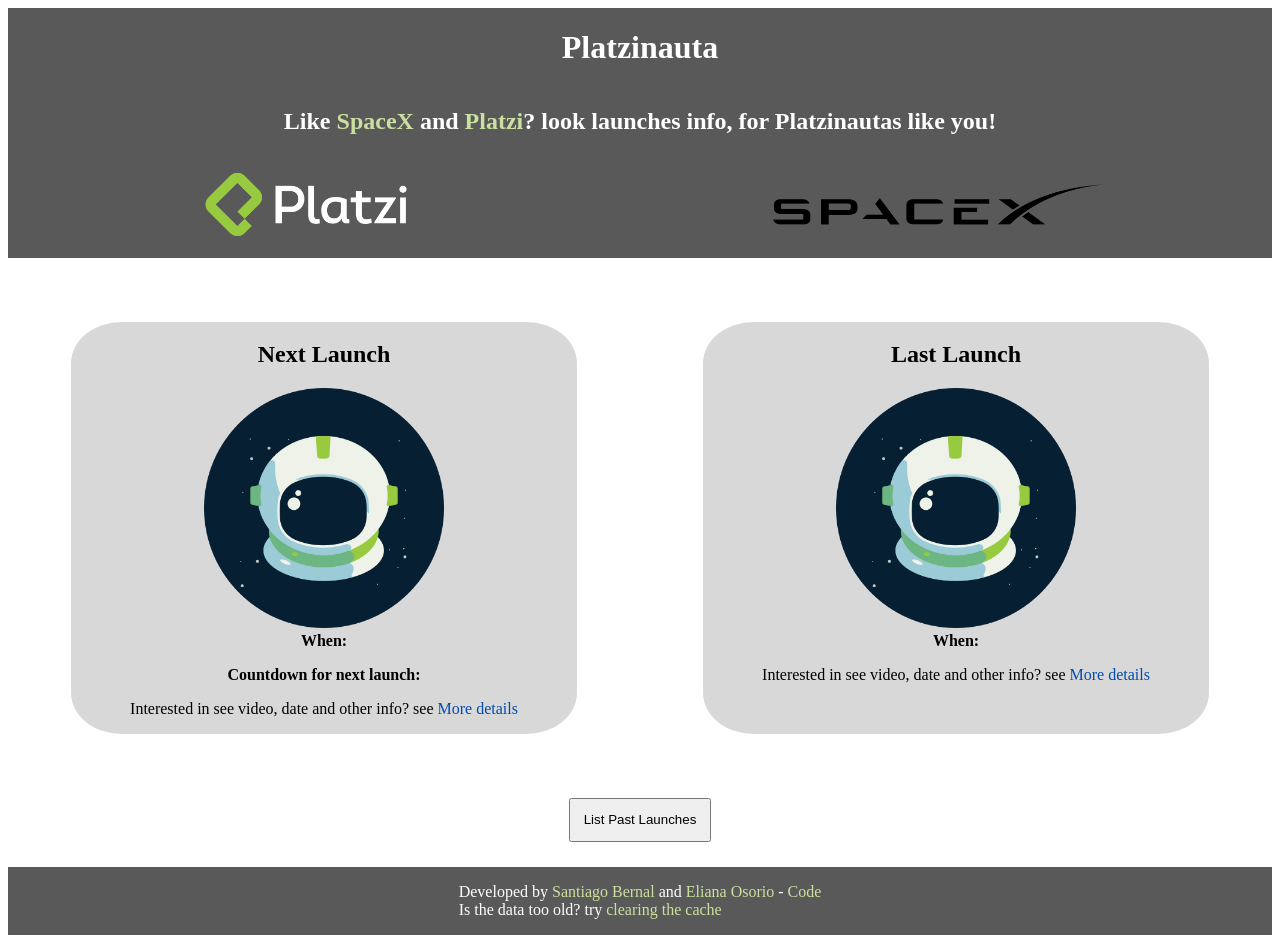
==== index.html @ d83639b2 "first commit" ====
<!DOCTYPE html>
<html lang="en">
<head>
    <meta charset="UTF-8">
    <meta name="viewport" content="width=device-width, initial-scale=1.0">
    <meta name="description" content="Web app to get info about spaceX launches.">
    <meta name="theme-color" content="#97ca3e"/>
    <title>SpaceX Platzi</title>
    <link rel="icon" href="img/favicon.ico" type="image/x-icon" />
    <link rel="apple-touch-icon" href="img/AppImages/ios/192.png">
    <style>
        header {
            background-color: #595959;
            color: white;
            width:100%;
        }
        header img{
            max-width: 100%;
            height: auto;
        }
        #headerone{
            display: flex;
            flex-direction: column;
            align-items: center;
            padding-bottom: 0%;
        }
        #headertwo{
            display: flex;
            width: 100%;
            justify-content: space-around;
            align-items: center;
        }
        
        .card{
            display: flex;
            width: 50%;
            justify-content: center;
            background-color: #9191915b;
            border-radius: 10%;
            margin: 5%;
        }
        .card-container{
            display:block;
            text-align: center;
        }
        
        .row{
            display: flex;
            justify-content: center;
        }
        #btn-one{
            width: 100%;
            display: flex;
            justify-content: center;
            margin-bottom: 2%;
        }
        button{
            padding: 1%;
        }
        footer {
            background-color: #595959;
            color: white;
            display: flex;
            justify-content: center;
        }
        .header {
            display: inline;
        }
    
        .links:link {
            color: #C9E09E;
            background-color: transparent;
            text-decoration: none;
        }
        .featured-launches-links {
            color: #004BAD;
            background-color: transparent;
            text-decoration: none;
        }
        .past-launches {
            display: flex;
            flex-wrap: wrap;
            flex-direction: row;
            justify-content: center;
            align-items: center;
        }
        .launch-title-card {
        margin: 1%;
        padding: 1%;
        border-radius: 1em;
        background-color: #cdcbcb88;
        }
        .hide {
            display: none;
        }

        @media (max-width: 751px) {

        #headerone{
            display: flex;
            flex-direction: column;
            text-align: center;
        }
        .row{
            display: flex;
            flex-direction: column;
            align-items: center;
        }
        .card{
            width: 90%;
        } 
        
        }


    </style>
    <link rel="manifest" href="manifest.json">
</head>
<body>
    <header>
        <div id="headerone">
        <h1 class="header">Platzinauta</h1>
        <div class="description">
            <h2>Like <a class="links" href="https://spacex.com" target="_blank">SpaceX</a> and <a class="links"  href="https://platzi.com/" target="_blank">Platzi</a>? look launches info, for Platzinautas like you!</h2>
        </div>
        </div>
        <div id="headertwo">
        <div id="logo1" class="pruebas"> <img class="header" src="img/platzi-logo.png" width="258px" height="100px" alt="Platzi logo">
        </div>
        <div id="logo2" class="pruebas"> <img class="header" src="img/SpaceX_logo_black.svg.png" width="332px" height="41px" alt="SpaceX logo">
        </div>
        </div>
        
    </header>
    <section>
        <div class="container">
            <div class="row">
                <div class="col-sm-3"></div>
                <div id="upcoming" class="card">
                    <div id="upcoming-container" class="card-container">
                        <h2>Next Launch</h2>
                        <div id="title-upcoming-container">
                            <h3 id="title-upcoming"></h3>
                        </div>
                        <div id="img-upcoming-container">
                            <img id="img-upcoming" src="img/astronauta.png" width="60%" height="60%" alt="mission logo" />
                        </div>
                        <div id="date-upcoming-container">
                            <span><strong>When:</strong></span>
                            <p id="date-upcoming"></p>
                        </div>
                        <div id="countdown-upcoming-container">
                            <span><strong>Countdown for next launch:</strong></span>
                            <p id="countdown-upcoming"></p>
                        </div>
                        <p>Interested in see video, date and other info? see <a class="featured-launches-links" href="" id="more-upcoming">More details</a></p>
                    </div>
                </div>

                <div id="latest" class="card">
                    <div id="latest-container" class="card-container">
                        <h2>Last Launch</h2>
                        <div id="title-latest-container">
                            <h3 id="title-latest"></h3>
                        </div>
                        <div id="img-latest-container">
                            <img id="img-latest" src="img/astronauta.png" width="60%" height="60%" alt="mission logo" />
                        </div>
                        <div id="date-latest-container">
                            <span><strong>When:</strong></span>
                            <p id="date-latest"></p>
                        </div>
                        <p>Interested in see video, date and other info? see <a class="featured-launches-links" href="" id="more-latest">More details</a></p>
                    </div>
                </div>
                <div class="col-sm-3"></div>
            </div>
                <div id="btn-one">
                    <button id="past-launches-title" class="btn btn-secondary">List Past Launches</button>
                </div>    
            <div class="hide" id="past-launches-container">
                <div id="past-launches" class="past-launches btnlaunches"></div>
            </div>
        </div>
    </section>
    <footer>
        <p>Developed by <a class="links" href="https://sb.js.org/">Santiago Bernal</a> and <a class="links" href="https://github.com/monocuka">Eliana Osorio</a> - <a class="links" href="https://github.com/santiaguf/spacex-platzi" target="_blank">Code</a>  <br> Is the data too old? try <a id="clear-cache" class="links" href="#">clearing the cache</a></p>
    </footer>
    <script defer type="module" src="js/launches.js"></script>
    <script defer type="text/javascript">
        const clearcache = document.getElementById('clear-cache');
        clearcache.addEventListener('click', () => {
            localStorage.clear();
            window.location.reload();
        });

        const btnListPastLaunches = document.getElementById("past-launches-title");
        btnListPastLaunches.addEventListener("click", () => {
            const pastLaunches = document.getElementById("past-launches-container");
            pastLaunches.classList.remove("hide");
        });

        if ("serviceWorker" in navigator) {
            window.addEventListener("load", function() {
                navigator.serviceWorker
                .register("/serviceWorker.js")
                .then(res => console.log("service worker registered"))
                .catch(err => console.log("service worker not registered", err))
        })
        }
    </script>
</body>
</html>
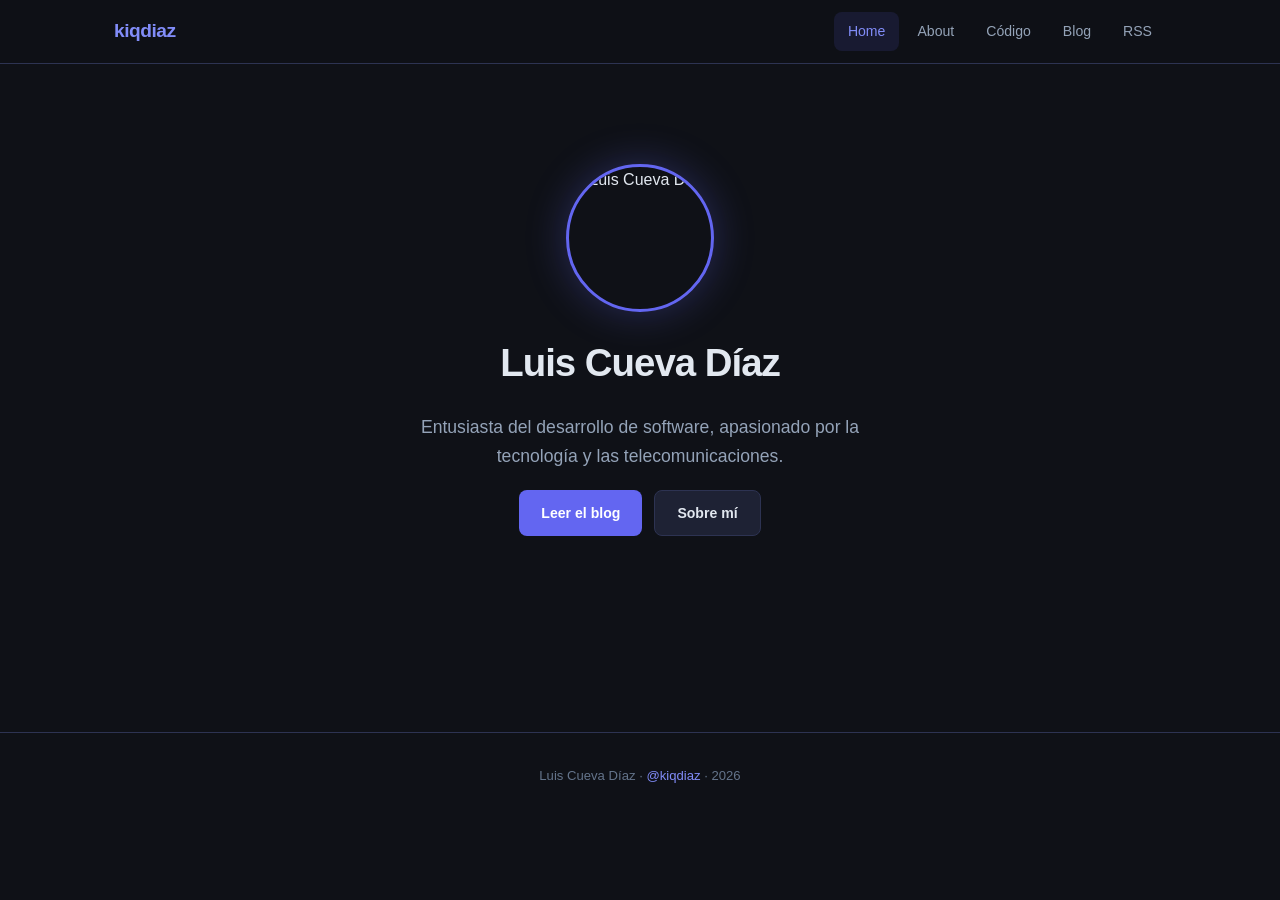
==== commit 5ffebb15: "Sitio personal: blog, about, código y RSS feed Co-Authored-By: Claude Sonnet 4.6 <noreply@anthropic." ====
--- a/index.html
+++ b/index.html
@@ -1,213 +1,226 @@
 <!DOCTYPE html>
-<html lang="en">
+<html lang="es">
 <head>
-    <meta charset="UTF-8">
-    <meta name="viewport" content="width=device-width, initial-scale=1.0">
-    <meta name="description" content="Web app to get info about spaceX launches.">
-    <meta name="theme-color" content="#97ca3e"/>
-    <title>SpaceX Platzi</title>
-    <link rel="icon" href="img/favicon.ico" type="image/x-icon" />
-    <link rel="apple-touch-icon" href="img/AppImages/ios/192.png">
-    <style>
-        header {
-            background-color: #595959;
-            color: white;
-            width:100%;
-        }
-        header img{
-            max-width: 100%;
-            height: auto;
-        }
-        #headerone{
-            display: flex;
-            flex-direction: column;
-            align-items: center;
-            padding-bottom: 0%;
-        }
-        #headertwo{
-            display: flex;
-            width: 100%;
-            justify-content: space-around;
-            align-items: center;
-        }
-        
-        .card{
-            display: flex;
-            width: 50%;
-            justify-content: center;
-            background-color: #9191915b;
-            border-radius: 10%;
-            margin: 5%;
-        }
-        .card-container{
-            display:block;
-            text-align: center;
-        }
-        
-        .row{
-            display: flex;
-            justify-content: center;
-        }
-        #btn-one{
-            width: 100%;
-            display: flex;
-            justify-content: center;
-            margin-bottom: 2%;
-        }
-        button{
-            padding: 1%;
-        }
-        footer {
-            background-color: #595959;
-            color: white;
-            display: flex;
-            justify-content: center;
-        }
-        .header {
-            display: inline;
-        }
-    
-        .links:link {
-            color: #C9E09E;
-            background-color: transparent;
-            text-decoration: none;
-        }
-        .featured-launches-links {
-            color: #004BAD;
-            background-color: transparent;
-            text-decoration: none;
-        }
-        .past-launches {
-            display: flex;
-            flex-wrap: wrap;
-            flex-direction: row;
-            justify-content: center;
-            align-items: center;
-        }
-        .launch-title-card {
-        margin: 1%;
-        padding: 1%;
-        border-radius: 1em;
-        background-color: #cdcbcb88;
-        }
-        .hide {
-            display: none;
-        }
-
-        @media (max-width: 751px) {
-
-        #headerone{
-            display: flex;
-            flex-direction: column;
-            text-align: center;
-        }
-        .row{
-            display: flex;
-            flex-direction: column;
-            align-items: center;
-        }
-        .card{
-            width: 90%;
-        } 
-        
-        }
-
-
-    </style>
-    <link rel="manifest" href="manifest.json">
+  <meta charset="UTF-8">
+  <meta name="viewport" content="width=device-width, initial-scale=1.0">
+  <meta name="description" content="Luis Cueva Díaz — Entusiasta del desarrollo de software y telecomunicaciones">
+  <title>Luis Cueva Díaz · kiqdiaz</title>
+  <link rel="stylesheet" href="css/styles.css">
+  <link rel="alternate" type="application/rss+xml" title="Blog · kiqdiaz" href="rss.xml">
 </head>
 <body>
-    <header>
-        <div id="headerone">
-        <h1 class="header">Platzinauta</h1>
-        <div class="description">
-            <h2>Like <a class="links" href="https://spacex.com" target="_blank">SpaceX</a> and <a class="links"  href="https://platzi.com/" target="_blank">Platzi</a>? look launches info, for Platzinautas like you!</h2>
-        </div>
-        </div>
-        <div id="headertwo">
-        <div id="logo1" class="pruebas"> <img class="header" src="img/platzi-logo.png" width="258px" height="100px" alt="Platzi logo">
-        </div>
-        <div id="logo2" class="pruebas"> <img class="header" src="img/SpaceX_logo_black.svg.png" width="332px" height="41px" alt="SpaceX logo">
-        </div>
-        </div>
-        
-    </header>
-    <section>
-        <div class="container">
-            <div class="row">
-                <div class="col-sm-3"></div>
-                <div id="upcoming" class="card">
-                    <div id="upcoming-container" class="card-container">
-                        <h2>Next Launch</h2>
-                        <div id="title-upcoming-container">
-                            <h3 id="title-upcoming"></h3>
-                        </div>
-                        <div id="img-upcoming-container">
-                            <img id="img-upcoming" src="img/astronauta.png" width="60%" height="60%" alt="mission logo" />
-                        </div>
-                        <div id="date-upcoming-container">
-                            <span><strong>When:</strong></span>
-                            <p id="date-upcoming"></p>
-                        </div>
-                        <div id="countdown-upcoming-container">
-                            <span><strong>Countdown for next launch:</strong></span>
-                            <p id="countdown-upcoming"></p>
-                        </div>
-                        <p>Interested in see video, date and other info? see <a class="featured-launches-links" href="" id="more-upcoming">More details</a></p>
-                    </div>
-                </div>
-
-                <div id="latest" class="card">
-                    <div id="latest-container" class="card-container">
-                        <h2>Last Launch</h2>
-                        <div id="title-latest-container">
-                            <h3 id="title-latest"></h3>
-                        </div>
-                        <div id="img-latest-container">
-                            <img id="img-latest" src="img/astronauta.png" width="60%" height="60%" alt="mission logo" />
-                        </div>
-                        <div id="date-latest-container">
-                            <span><strong>When:</strong></span>
-                            <p id="date-latest"></p>
-                        </div>
-                        <p>Interested in see video, date and other info? see <a class="featured-launches-links" href="" id="more-latest">More details</a></p>
-                    </div>
-                </div>
-                <div class="col-sm-3"></div>
+
+  <header>
+    <nav>
+      <a href="#" class="nav-brand" data-section="home">kiqdiaz</a>
+      <div class="nav-links" id="navLinks">
+        <a href="#" class="nav-link active" data-section="home">Home</a>
+        <a href="#" class="nav-link" data-section="about">About</a>
+        <a href="#" class="nav-link" data-section="code">Código</a>
+        <a href="#" class="nav-link" data-section="blog">Blog</a>
+        <a href="#" class="nav-link" data-section="rss">RSS</a>
+      </div>
+      <button class="nav-toggle" id="navToggle" aria-label="Menú">&#9776;</button>
+    </nav>
+  </header>
+
+  <main>
+
+    <!-- ── HOME ── -->
+    <section id="home" class="section active">
+      <div class="home-hero">
+        <img src="https://github.com/kiqdiaz.png" alt="Luis Cueva Díaz" class="avatar">
+        <h1>Luis Cueva Díaz</h1>
+        <p class="home-tagline">
+          Entusiasta del desarrollo de software, apasionado por la tecnología y las telecomunicaciones.
+        </p>
+        <div class="home-cta">
+          <a href="#" class="btn btn-primary" data-section="blog">Leer el blog</a>
+          <a href="#" class="btn btn-secondary" data-section="about">Sobre mí</a>
+        </div>
+      </div>
+    </section>
+
+    <!-- ── ABOUT ── -->
+    <section id="about" class="section">
+      <h2 class="section-title">Sobre mí</h2>
+      <div class="about-content">
+        <div class="card about-card">
+          <p>
+            Soy un entusiasta del desarrollo de software que se desenvuelve profesionalmente
+            en el mundo de las telecomunicaciones. Me interesa la intersección entre
+            redes, infraestructura y el código que las pone a funcionar.
+          </p>
+          <p>
+            Aprendo constantemente, construyo proyectos personales y comparto lo que
+            descubro en el camino. Este blog es una mezcla de experimentos técnicos,
+            guías prácticas y reflexiones sobre tecnología.
+          </p>
+          <p>
+            Cuando no escribo código probablemente estoy leyendo sobre arquitecturas
+            de sistemas, automatización o IA aplicada.
+          </p>
+        </div>
+        <a
+          href="https://www.linkedin.com/in/luis-cueva-d%C3%ADaz-27541357/"
+          target="_blank"
+          rel="noopener noreferrer"
+          class="btn btn-secondary"
+        >
+          <svg width="17" height="17" viewBox="0 0 24 24" fill="currentColor" aria-hidden="true">
+            <path d="M20.447 20.452h-3.554v-5.569c0-1.328-.027-3.037-1.852-3.037-1.853 0-2.136 1.445-2.136 2.939v5.667H9.351V9h3.414v1.561h.046c.477-.9 1.637-1.85 3.37-1.85 3.601 0 4.267 2.37 4.267 5.455v6.286zM5.337 7.433a2.062 2.062 0 0 1-2.063-2.065 2.064 2.064 0 1 1 2.063 2.065zm1.782 13.019H3.555V9h3.564v11.452zM22.225 0H1.771C.792 0 0 .774 0 1.729v20.542C0 23.227.792 24 1.771 24h20.451C23.2 24 24 23.227 24 22.271V1.729C24 .774 23.2 0 22.222 0h.003z"/>
+          </svg>
+          Conectar en LinkedIn
+        </a>
+      </div>
+    </section>
+
+    <!-- ── CÓDIGO ── -->
+    <section id="code" class="section">
+      <h2 class="section-title">Código</h2>
+
+      <div class="code-grid">
+        <a
+          href="https://github.com/kiqdiaz"
+          target="_blank"
+          rel="noopener noreferrer"
+          class="card code-card"
+        >
+          <div class="code-card-icon">
+            <svg width="28" height="28" viewBox="0 0 24 24" fill="currentColor" aria-hidden="true">
+              <path d="M12 .297c-6.63 0-12 5.373-12 12 0 5.303 3.438 9.8 8.205 11.385.6.113.82-.258.82-.577 0-.285-.01-1.04-.015-2.04-3.338.724-4.042-1.61-4.042-1.61C4.422 18.07 3.633 17.7 3.633 17.7c-1.087-.744.084-.729.084-.729 1.205.084 1.838 1.236 1.838 1.236 1.07 1.835 2.809 1.305 3.495.998.108-.776.417-1.305.76-1.605-2.665-.3-5.466-1.332-5.466-5.93 0-1.31.465-2.38 1.235-3.22-.135-.303-.54-1.523.105-3.176 0 0 1.005-.322 3.3 1.23.96-.267 1.98-.399 3-.405 1.02.006 2.04.138 3 .405 2.28-1.552 3.285-1.23 3.285-1.23.645 1.653.24 2.873.12 3.176.765.84 1.23 1.91 1.23 3.22 0 4.61-2.805 5.625-5.475 5.92.42.36.81 1.096.81 2.22 0 1.606-.015 2.896-.015 3.286 0 .315.21.69.825.57C20.565 22.092 24 17.592 24 12.297c0-6.627-5.373-12-12-12"/>
+            </svg>
+          </div>
+          <div>
+            <div class="code-card-title">GitHub</div>
+            <p class="code-card-desc">
+              Proyectos personales, experimentos con Docker, IA y automatizaciones.
+              Aquí vivo cuando programo.
+            </p>
+          </div>
+          <div class="code-card-cta">→ github.com/kiqdiaz</div>
+        </a>
+      </div>
+
+      <div class="readme-ideas">
+        <h3>Ideas para tu perfil de GitHub</h3>
+        <div class="card">
+          <ul>
+            <li>
+              <span>Crea el repo <code>kiqdiaz/kiqdiaz</code> — ese README es tu tarjeta de presentación pública en GitHub</span>
+            </li>
+            <li>
+              <span>Abre con una línea que diga quién eres: <em>"Software enthusiast working in telecom. I build things with Docker and Python."</em></span>
+            </li>
+            <li>
+              <span>Añade badges de tus tecnologías principales (shields.io) y evita listar 30 logos — menos es más</span>
+            </li>
+            <li>
+              <span>Incluye una <strong>GitHub Stats card</strong> con <code>github-readme-stats</code> para mostrar tu actividad</span>
+            </li>
+            <li>
+              <span>Destaca 2-3 proyectos con descripción de una línea y el problema que resuelven</span>
+            </li>
+            <li>
+              <span>Añade una sección <em>"Escribiendo sobre…"</em> con los últimos posts de este blog (automatizable con GitHub Actions)</span>
+            </li>
+            <li>
+              <span>Termina con un link a <code>kiqdiaz.github.io</code> — cierra el círculo entre tu perfil y tu blog</span>
+            </li>
+          </ul>
+        </div>
+      </div>
+    </section>
+
+    <!-- ── BLOG ── -->
+    <section id="blog" class="section">
+      <h2 class="section-title">Blog</h2>
+      <div class="blog-grid">
+
+        <!-- Post 1 — más reciente arriba -->
+        <a href="blog/docker-model-example.html" class="card blog-tile">
+          <div>
+            <span class="blog-tag">Docker · IA</span>
+            <div class="blog-title">Ejecutando modelos de IA localmente con Docker: una guía práctica</div>
+            <div class="blog-excerpt">
+              Docker Model Runner llegó para simplificar cómo corremos LLMs en local. Exploro
+              el proyecto docker-model-example: cómo funciona, qué aprendí y por qué
+              esto cambia la manera en que desarrollo con IA.
             </div>
-                <div id="btn-one">
-                    <button id="past-launches-title" class="btn btn-secondary">List Past Launches</button>
-                </div>    
-            <div class="hide" id="past-launches-container">
-                <div id="past-launches" class="past-launches btnlaunches"></div>
-            </div>
-        </div>
-    </section>
-    <footer>
-        <p>Developed by <a class="links" href="https://sb.js.org/">Santiago Bernal</a> and <a class="links" href="https://github.com/monocuka">Eliana Osorio</a> - <a class="links" href="https://github.com/santiaguf/spacex-platzi" target="_blank">Code</a>  <br> Is the data too old? try <a id="clear-cache" class="links" href="#">clearing the cache</a></p>
-    </footer>
-    <script defer type="module" src="js/launches.js"></script>
-    <script defer type="text/javascript">
-        const clearcache = document.getElementById('clear-cache');
-        clearcache.addEventListener('click', () => {
-            localStorage.clear();
-            window.location.reload();
-        });
-
-        const btnListPastLaunches = document.getElementById("past-launches-title");
-        btnListPastLaunches.addEventListener("click", () => {
-            const pastLaunches = document.getElementById("past-launches-container");
-            pastLaunches.classList.remove("hide");
-        });
-
-        if ("serviceWorker" in navigator) {
-            window.addEventListener("load", function() {
-                navigator.serviceWorker
-                .register("/serviceWorker.js")
-                .then(res => console.log("service worker registered"))
-                .catch(err => console.log("service worker not registered", err))
-        })
-        }
-    </script>
+          </div>
+          <div class="blog-date">Jul 2026</div>
+        </a>
+
+      </div>
+    </section>
+
+    <!-- ── RSS ── -->
+    <section id="rss" class="section">
+      <h2 class="section-title">RSS</h2>
+      <div class="rss-content">
+
+        <div class="rss-feed-box">
+          <div>
+            <div class="label">Feed de este blog</div>
+            <code>https://kiqdiaz.github.io/rss.xml</code>
+          </div>
+          <a href="rss.xml" class="btn btn-secondary">Ver XML</a>
+        </div>
+
+        <div class="card rss-explain">
+          <h3>¿Qué es RSS?</h3>
+          <p>
+            RSS (Really Simple Syndication) es un archivo XML estándar que resume el
+            contenido de un sitio. En lugar de visitar cada blog manualmente, te
+            suscribes una vez y un lector centralizado te trae las actualizaciones.
+          </p>
+
+          <h3>Cómo funciona, paso a paso</h3>
+          <ol>
+            <li>El sitio mantiene un archivo <code>rss.xml</code> con sus últimas publicaciones.</li>
+            <li>Pegas la URL de ese archivo en tu lector RSS favorito.</li>
+            <li>El lector lo consulta periódicamente (cada hora, por ejemplo).</li>
+            <li>Cuando detecta entradas nuevas, las descarga y te las muestra.</li>
+          </ol>
+
+          <h3>Flujo para este blog</h3>
+          <p>
+            Cada vez que publiques un artículo nuevo, actualiza el archivo
+            <code>rss.xml</code> en la raíz del proyecto añadiendo un nuevo
+            <code>&lt;item&gt;</code>. Puedes automatizar ese paso con un script o
+            una GitHub Action.
+          </p>
+
+          <h3>Lectores recomendados</h3>
+          <ul>
+            <li><strong>Feedly</strong> — Web y móvil, el más popular</li>
+            <li><strong>NetNewsWire</strong> — macOS / iOS, nativo y gratuito</li>
+            <li><strong>Reeder</strong> — macOS / iOS, excelente UX</li>
+            <li><strong>Miniflux</strong> — Self-hosted, control total</li>
+          </ul>
+
+          <h3>¿Por qué vale la pena?</h3>
+          <p>
+            RSS es la forma más respetuosa de distribuir contenido: sin algoritmos,
+            sin rastreo, sin redes sociales de por medio. Los lectores más comprometidos
+            siguen blogs por RSS. Es tecnología de los 2000 que sigue siendo relevante
+            porque simplemente funciona bien.
+          </p>
+        </div>
+
+      </div>
+    </section>
+
+  </main>
+
+  <footer>
+    <p>
+      Luis Cueva Díaz ·
+      <a href="https://github.com/kiqdiaz" target="_blank" rel="noopener">@kiqdiaz</a>
+      · 2026
+    </p>
+  </footer>
+
+  <script src="js/main.js"></script>
 </body>
-</html>+</html>
--- a/css/styles.css
+++ b/css/styles.css
@@ -0,0 +1,359 @@
+:root {
+  --bg-primary:    #0f1117;
+  --bg-secondary:  #161b27;
+  --bg-card:       #1e2234;
+  --accent:        #6366f1;
+  --accent-light:  #818cf8;
+  --text-primary:  #e2e8f0;
+  --text-secondary:#94a3b8;
+  --text-muted:    #64748b;
+  --border:        #2d3352;
+  --nav-height:    64px;
+  --radius:        12px;
+  --shadow:        0 4px 24px rgba(0,0,0,.45);
+}
+
+*, *::before, *::after { margin:0; padding:0; box-sizing:border-box; }
+
+body {
+  font-family: -apple-system, BlinkMacSystemFont, 'Segoe UI', Roboto, sans-serif;
+  background: var(--bg-primary);
+  color: var(--text-primary);
+  line-height: 1.6;
+  min-height: 100vh;
+}
+
+/* ─── NAV ─── */
+header {
+  position: fixed;
+  inset: 0 0 auto 0;
+  z-index: 100;
+  height: var(--nav-height);
+  background: rgba(15,17,23,.95);
+  backdrop-filter: blur(10px);
+  border-bottom: 1px solid var(--border);
+}
+
+nav {
+  max-width: 1100px;
+  margin: 0 auto;
+  padding: 0 24px;
+  height: 100%;
+  display: flex;
+  align-items: center;
+  justify-content: space-between;
+}
+
+.nav-brand {
+  font-size: 1.2rem;
+  font-weight: 700;
+  color: var(--accent-light);
+  letter-spacing: -0.5px;
+  text-decoration: none;
+}
+
+.nav-links { display: flex; gap: 4px; }
+
+.nav-link {
+  color: var(--text-secondary);
+  text-decoration: none;
+  padding: 8px 14px;
+  border-radius: 8px;
+  font-size: .88rem;
+  font-weight: 500;
+  transition: all .18s;
+}
+.nav-link:hover { color: var(--text-primary); background: var(--bg-secondary); }
+.nav-link.active { color: var(--accent-light); background: rgba(99,102,241,.12); }
+
+.nav-toggle {
+  display: none;
+  background: none;
+  border: none;
+  color: var(--text-primary);
+  font-size: 1.4rem;
+  cursor: pointer;
+  padding: 8px;
+  line-height: 1;
+}
+
+/* ─── LAYOUT ─── */
+main {
+  max-width: 1100px;
+  margin: 0 auto;
+  padding: calc(var(--nav-height) + 44px) 24px 80px;
+}
+
+.section { display: none; animation: fadeIn .28s ease; }
+.section.active { display: block; }
+
+@keyframes fadeIn {
+  from { opacity:0; transform:translateY(8px); }
+  to   { opacity:1; transform:translateY(0); }
+}
+
+/* ─── SHARED ─── */
+.section-title {
+  font-size: 1.9rem;
+  font-weight: 700;
+  letter-spacing: -.5px;
+  margin-bottom: 32px;
+}
+
+.card {
+  background: var(--bg-card);
+  border: 1px solid var(--border);
+  border-radius: var(--radius);
+  padding: 32px;
+}
+
+.btn {
+  display: inline-flex;
+  align-items: center;
+  gap: 8px;
+  padding: 11px 22px;
+  border-radius: 8px;
+  text-decoration: none;
+  font-weight: 600;
+  font-size: .88rem;
+  transition: all .18s;
+  border: none;
+  cursor: pointer;
+}
+.btn-primary { background: var(--accent); color: #fff; }
+.btn-primary:hover { background: var(--accent-light); transform: translateY(-1px); }
+.btn-secondary {
+  background: var(--bg-card);
+  color: var(--text-primary);
+  border: 1px solid var(--border);
+}
+.btn-secondary:hover { border-color: var(--accent); color: var(--accent-light); }
+
+/* ─── HOME ─── */
+.home-hero {
+  display: flex;
+  flex-direction: column;
+  align-items: center;
+  text-align: center;
+  padding: 56px 0;
+  gap: 20px;
+}
+
+.avatar {
+  width: 148px;
+  height: 148px;
+  border-radius: 50%;
+  object-fit: cover;
+  border: 3px solid var(--accent);
+  box-shadow: 0 0 40px rgba(99,102,241,.3);
+}
+
+.home-hero h1 {
+  font-size: 2.4rem;
+  font-weight: 800;
+  letter-spacing: -1px;
+}
+
+.home-tagline {
+  font-size: 1.1rem;
+  color: var(--text-secondary);
+  max-width: 480px;
+}
+
+.home-cta { display: flex; gap: 12px; flex-wrap: wrap; justify-content: center; }
+
+/* ─── ABOUT ─── */
+.about-content { max-width: 680px; }
+
+.about-card { margin-bottom: 24px; }
+.about-card p {
+  color: var(--text-secondary);
+  margin-bottom: 14px;
+  font-size: 1.02rem;
+  line-height: 1.8;
+}
+.about-card p:last-child { margin-bottom: 0; }
+
+/* ─── CODE ─── */
+.code-grid {
+  display: grid;
+  grid-template-columns: repeat(auto-fit, minmax(280px, 1fr));
+  gap: 20px;
+  margin-bottom: 40px;
+}
+
+.code-card {
+  display: flex;
+  flex-direction: column;
+  gap: 14px;
+  text-decoration: none;
+  transition: all .18s;
+}
+.code-card:hover { border-color: var(--accent); transform: translateY(-2px); box-shadow: var(--shadow); }
+
+.code-card-icon { font-size: 1.8rem; }
+.code-card-title { font-size: 1.15rem; font-weight: 700; color: var(--text-primary); }
+.code-card-desc { color: var(--text-secondary); font-size: .93rem; line-height: 1.7; flex: 1; }
+.code-card-cta { color: var(--accent-light); font-size: .88rem; font-weight: 600; }
+
+.readme-ideas { margin-top: 8px; }
+.readme-ideas h3 {
+  color: var(--text-muted);
+  font-size: .8rem;
+  font-weight: 600;
+  letter-spacing: 1px;
+  text-transform: uppercase;
+  margin-bottom: 16px;
+}
+.readme-ideas ul {
+  list-style: none;
+  display: flex;
+  flex-direction: column;
+  gap: 10px;
+}
+.readme-ideas li {
+  display: flex;
+  align-items: flex-start;
+  gap: 12px;
+  color: var(--text-secondary);
+  font-size: .95rem;
+  line-height: 1.6;
+}
+.readme-ideas li::before {
+  content: '→';
+  color: var(--accent);
+  font-weight: 700;
+  flex-shrink: 0;
+  margin-top: 1px;
+}
+code {
+  color: var(--accent-light);
+  font-family: 'Courier New', monospace;
+  font-size: .88em;
+  background: rgba(99,102,241,.1);
+  padding: 1px 5px;
+  border-radius: 4px;
+}
+
+/* ─── BLOG ─── */
+.blog-grid { display: flex; flex-direction: column; gap: 16px; }
+
+.blog-tile {
+  display: grid;
+  grid-template-columns: 1fr auto;
+  gap: 20px;
+  align-items: start;
+  text-decoration: none;
+  transition: all .18s;
+}
+.blog-tile:hover { border-color: var(--accent); transform: translateX(4px); }
+
+.blog-tag {
+  display: inline-block;
+  font-size: .72rem;
+  font-weight: 600;
+  color: var(--accent-light);
+  background: rgba(99,102,241,.12);
+  padding: 3px 9px;
+  border-radius: 20px;
+  margin-bottom: 10px;
+  letter-spacing: .6px;
+  text-transform: uppercase;
+}
+
+.blog-title {
+  font-size: 1.15rem;
+  font-weight: 700;
+  color: var(--text-primary);
+  margin-bottom: 8px;
+  line-height: 1.4;
+}
+
+.blog-excerpt {
+  color: var(--text-secondary);
+  font-size: .93rem;
+  line-height: 1.65;
+}
+
+.blog-date {
+  color: var(--text-muted);
+  font-size: .82rem;
+  font-weight: 500;
+  white-space: nowrap;
+  padding-top: 4px;
+}
+
+/* ─── RSS ─── */
+.rss-content { max-width: 680px; }
+
+.rss-feed-box {
+  display: flex;
+  align-items: center;
+  justify-content: space-between;
+  gap: 16px;
+  flex-wrap: wrap;
+  background: var(--bg-secondary);
+  border: 1px solid var(--border);
+  border-left: 3px solid var(--accent);
+  border-radius: 8px;
+  padding: 16px 20px;
+  margin-bottom: 28px;
+}
+.rss-feed-box .label { color: var(--text-muted); font-size: .78rem; margin-bottom: 4px; }
+
+.rss-explain { margin-bottom: 0; }
+.rss-explain h3 {
+  color: var(--text-primary);
+  font-size: 1.05rem;
+  font-weight: 600;
+  margin: 24px 0 10px;
+}
+.rss-explain h3:first-child { margin-top: 0; }
+.rss-explain p { color: var(--text-secondary); line-height: 1.8; margin-bottom: 10px; }
+.rss-explain ol, .rss-explain ul {
+  color: var(--text-secondary);
+  padding-left: 20px;
+  line-height: 2;
+}
+
+/* ─── FOOTER ─── */
+footer {
+  text-align: center;
+  color: var(--text-muted);
+  font-size: .82rem;
+  padding: 32px 24px;
+  border-top: 1px solid var(--border);
+  margin-top: 60px;
+}
+footer a { color: var(--accent-light); text-decoration: none; }
+footer a:hover { text-decoration: underline; }
+
+/* ─── RESPONSIVE ─── */
+@media (max-width: 680px) {
+  .nav-links {
+    display: none;
+    position: absolute;
+    top: var(--nav-height);
+    left: 0; right: 0;
+    background: var(--bg-primary);
+    border-bottom: 1px solid var(--border);
+    flex-direction: column;
+    padding: 12px;
+    gap: 2px;
+  }
+  .nav-links.open { display: flex; }
+  .nav-toggle { display: block; }
+
+  main { padding: calc(var(--nav-height) + 24px) 16px 60px; }
+
+  .home-hero { padding: 36px 0; }
+  .home-hero h1 { font-size: 1.75rem; }
+  .avatar { width: 110px; height: 110px; }
+
+  .section-title { font-size: 1.5rem; }
+
+  .blog-tile { grid-template-columns: 1fr; }
+  .blog-date { order: -1; }
+
+  .rss-feed-box { flex-direction: column; align-items: flex-start; }
+}
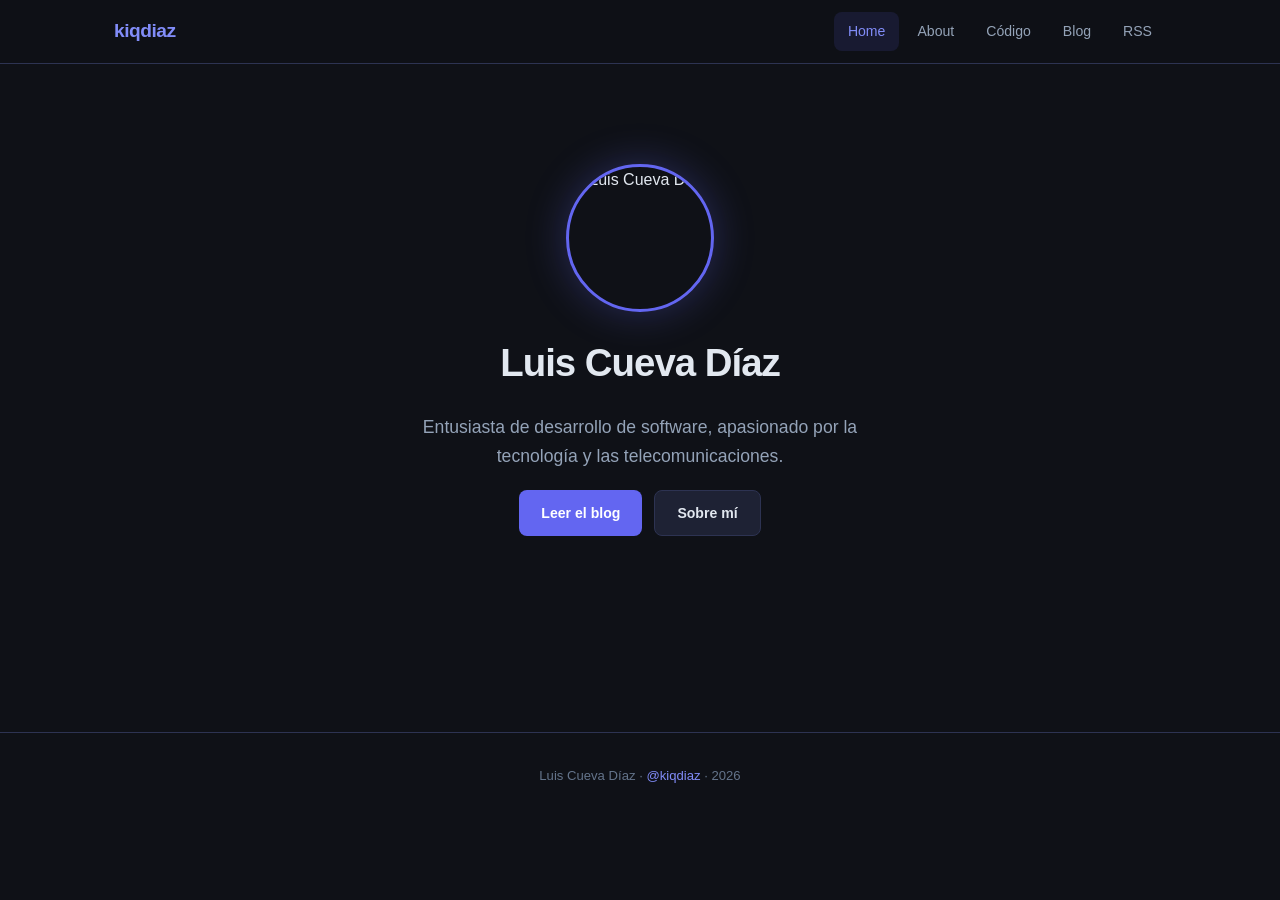
==== commit 0d0db8f1: "ultimos cambios docker-model-example" ====
--- a/index.html
+++ b/index.html
@@ -32,7 +32,7 @@
         <img src="https://github.com/kiqdiaz.png" alt="Luis Cueva Díaz" class="avatar">
         <h1>Luis Cueva Díaz</h1>
         <p class="home-tagline">
-          Entusiasta del desarrollo de software, apasionado por la tecnología y las telecomunicaciones.
+          Entusiasta de desarrollo de software, apasionado por la tecnología y las telecomunicaciones.
         </p>
         <div class="home-cta">
           <a href="#" class="btn btn-primary" data-section="blog">Leer el blog</a>
@@ -47,7 +47,7 @@
       <div class="about-content">
         <div class="card about-card">
           <p>
-            Soy un entusiasta del desarrollo de software que se desenvuelve profesionalmente
+            Soy un entusiasta de desarrollo de software que se desenvuelve profesionalmente
             en el mundo de las telecomunicaciones. Me interesa la intersección entre
             redes, infraestructura y el código que las pone a funcionar.
           </p>
@@ -102,7 +102,7 @@
         </a>
       </div>
 
-      <div class="readme-ideas">
+      <!-- <div class="readme-ideas">
         <h3>Ideas para tu perfil de GitHub</h3>
         <div class="card">
           <ul>
@@ -129,7 +129,8 @@
             </li>
           </ul>
         </div>
-      </div>
+      </div> -->
+
     </section>
 
     <!-- ── BLOG ── -->
